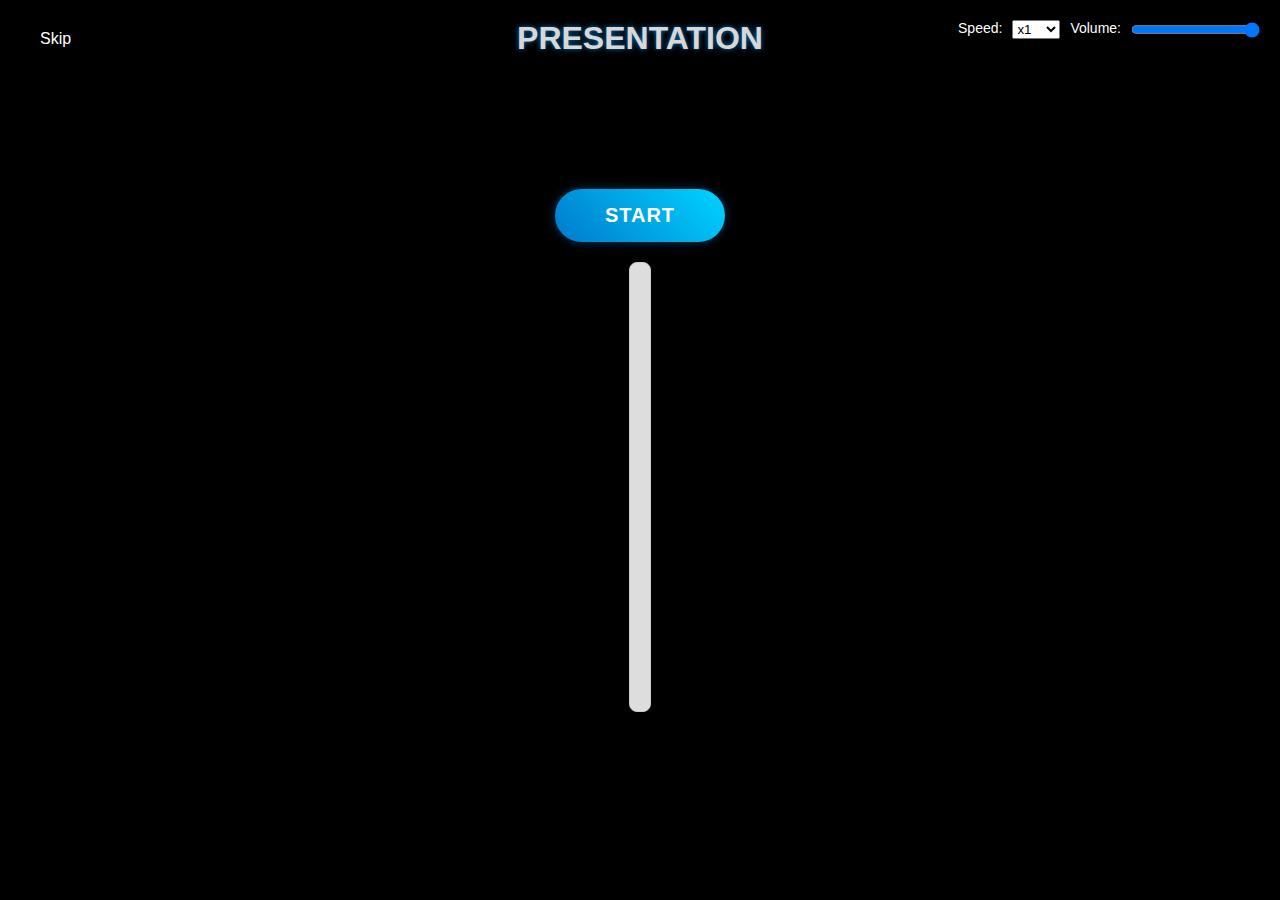
==== index.html @ 4d583ed4 "Add files via upload" ====
<!DOCTYPE html>
<html lang="fr">
<head>
    <meta charset="UTF-8">
    <meta name="viewport" content="width=device-width, initial-scale=1.0">
    <title>Debut presentation</title>
    <link rel="stylesheet" href="css/style.css">
</head>
<body>
    
    <div class="controls">
        <label for="speed">Speed:</label>
        <select id="speed">
            <option value="0.5">x0.5</option>
            <option value="1" selected>x1</option>
            <option value="1.5">x1.5</option>
            <option value="2">x2</option>
            <option value="5">x5</option>
            <option value="10">x10</option>
        </select>
        <label for="volume">Volume:</label>
        <input type="range" id="volume" min="0" max="1" step="0.1" value="1">
    </div>
    <a id="skip-button" class="skip-button" href="#" style="position: absolute; top: 20px; left: 20px; color: white; text-decoration: none; font-size: 16px;">Skip</a>
    <h1>PRESENTATION</h1>
    <div class="button-container">
        <a class="start-button"><span>Start</span></a>
    </div>
    <div id="text"></div>
    <audio id="audio" src="musqiue/voixoff.mp4"></audio>


    <a id="next-button" class="next-button" href="html/scolarite.html" style="display: none">
        <span>Suivant</span>
    </a>

    <script src="js/script.js"></script>

</body>
</html>
---- css/style.css ----
* {
    margin: 0;
    padding: 0;
    box-sizing: border-box;
}

body {
    height: 100vh;
    display: flex;
    justify-content: center;
    align-items: center;
    flex-direction: column;
    background-color: #000000;
    font-family: 'Roboto', sans-serif;
    overflow: hidden;
    position: relative;
    background-size: cover; 
    background-position: center;
    background-repeat: no-repeat;
    transition: background-image 0.5s ease-in-out;
}


.controls {
    background: rgba(0, 0, 0, 0.2);
    position: absolute;
    top: 20px;
    right: 20px;
    display: flex;
    gap: 10px;
    font-size: 14px;
    transition: all 0.3s ease;
    cursor: pointer;
    color: #ffffff;
}

.button-container {
    text-align: center;
    margin-bottom: 20px;
}

.start-button {
    display: inline-flex;
    justify-content: center;
    align-items: center;
    padding: 15px 50px;
    font-size: 20px;
    font-weight: bold;
    color: #fff; 
    text-transform: uppercase;
    letter-spacing: 1px;
    background: linear-gradient(45deg, #007acc, #00d4ff);
    border: none;
    border-radius: 40px;
    transition: all 0.3s ease;
    cursor: pointer;
    box-shadow: 0 0 10px rgba(0, 122, 204, 0.5);
}

.start-button:hover {
    background: linear-gradient(45deg, #005f99, #00a3cc);
    box-shadow: 0 0 20px rgba(0, 122, 204, 0.8);
}

.start-button:active {
    transform: scale(0.98);
}

#text {
    max-width: 80%;
    height: 50%;
    font-size: 18px;
    color: #333;
    text-align: center;
    font-family: 'Courier New', Courier, monospace;
    white-space: pre-wrap;
    overflow-y: auto;
    padding: 10px;
    border: 1px solid #ccc;
    border-radius: 8px;
    background-color: rgba(245, 245, 245, 0.9);
}

.next-button {
    text-decoration: none;
    display: flex;
    justify-content: center;
    align-items: center;
    padding: 10px 30px;
    font-size: 18px;
    font-weight: bold;
    color: #fff; 
    text-transform: uppercase;
    background: linear-gradient(45deg, #007acc, #00d4ff);
    border: none;
    border-radius: 40px;
    transition: all 0.3s ease;
    cursor: pointer;
    box-shadow: 0 0 10px rgba(0, 122, 204, 0.5);
    position: fixed;
    bottom: 20px;
    left: 50%;
    transform: translateX(-50%);
}

.next-button:hover {
    background: linear-gradient(45deg, #005f99, #00a3cc);
    box-shadow: 0 0 20px rgba(0, 122, 204, 0.8);
}

.skip-button {
    background: rgba(0, 0, 0, 0.2);
    padding: 10px 20px;
    border-radius: 8px;
    transition: all 0.3s ease;
    cursor: pointer;
    color: #333;
}

.skip-button:hover {
    background: rgba(255, 0, 0, 0.7);
}

h1 {
    color: #dad7d7;
    margin: 0;
    padding: 20px;
    position: absolute;
    top: 0;
    left: 50%;
    transform: translateX(-50%);
    text-align: center;
    text-shadow: 0 0 5px #007acc;
}

.navigation {
    display: flex;
    justify-content: space-between;
    align-items: center;
    width: 50%;
    margin: 0 auto;
    position: absolute;
    top: 10px;
    left: 0;
    right: 0;
}

.button {
    padding: 10px 20px;
    background-color: #007acc;
    color: white;
    text-decoration: none;
    border-radius: 5px;
    font-size: 16px;
    transition: background-color 0.3s;
}

.button:hover {
    background-color: #005f99;
}
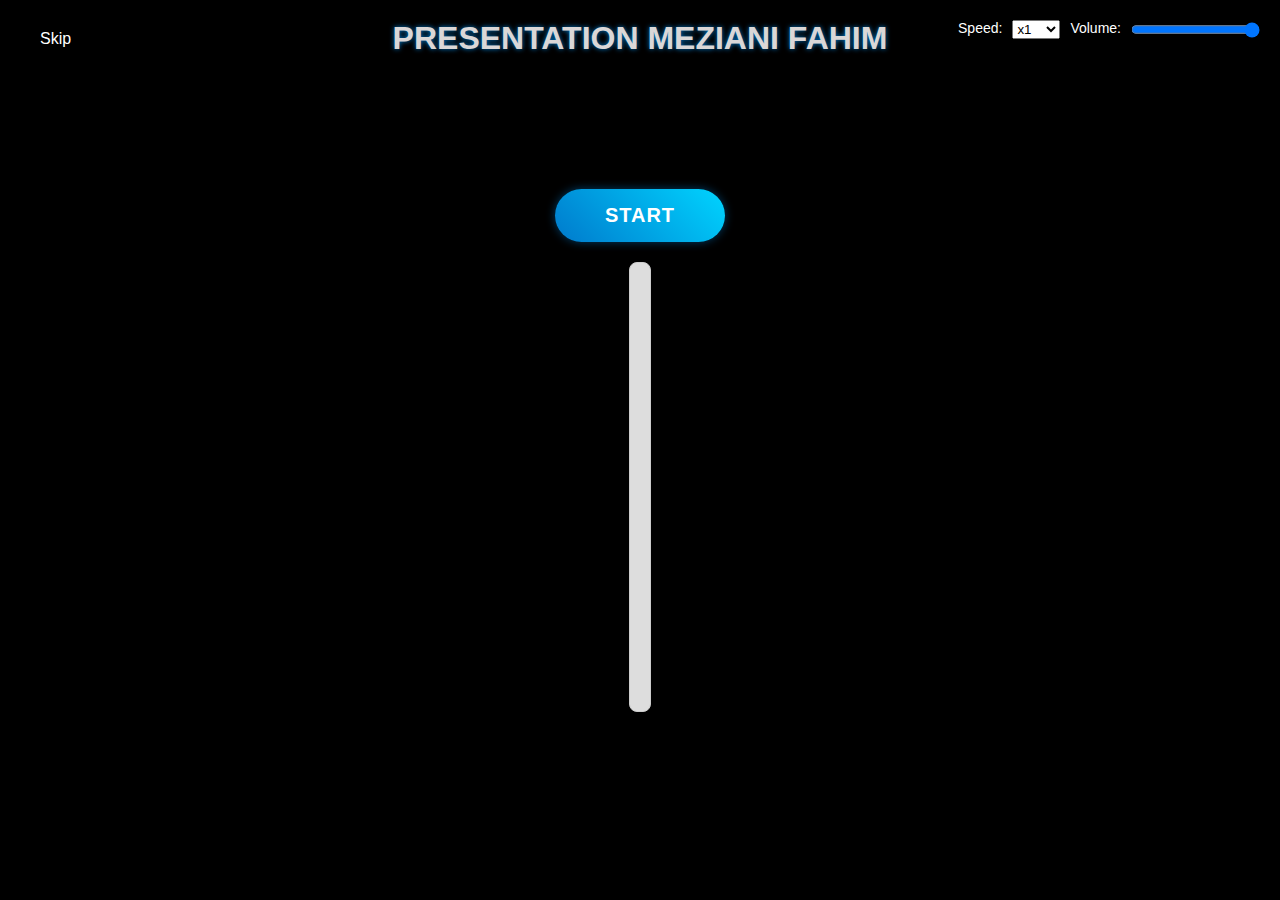
==== commit c2dad398: "Update index.html" ====
--- a/index.html
+++ b/index.html
@@ -22,7 +22,7 @@
         <input type="range" id="volume" min="0" max="1" step="0.1" value="1">
     </div>
     <a id="skip-button" class="skip-button" href="#" style="position: absolute; top: 20px; left: 20px; color: white; text-decoration: none; font-size: 16px;">Skip</a>
-    <h1>PRESENTATION</h1>
+    <h1>PRESENTATION MEZIANI FAHIM</h1>
     <div class="button-container">
         <a class="start-button"><span>Start</span></a>
     </div>
